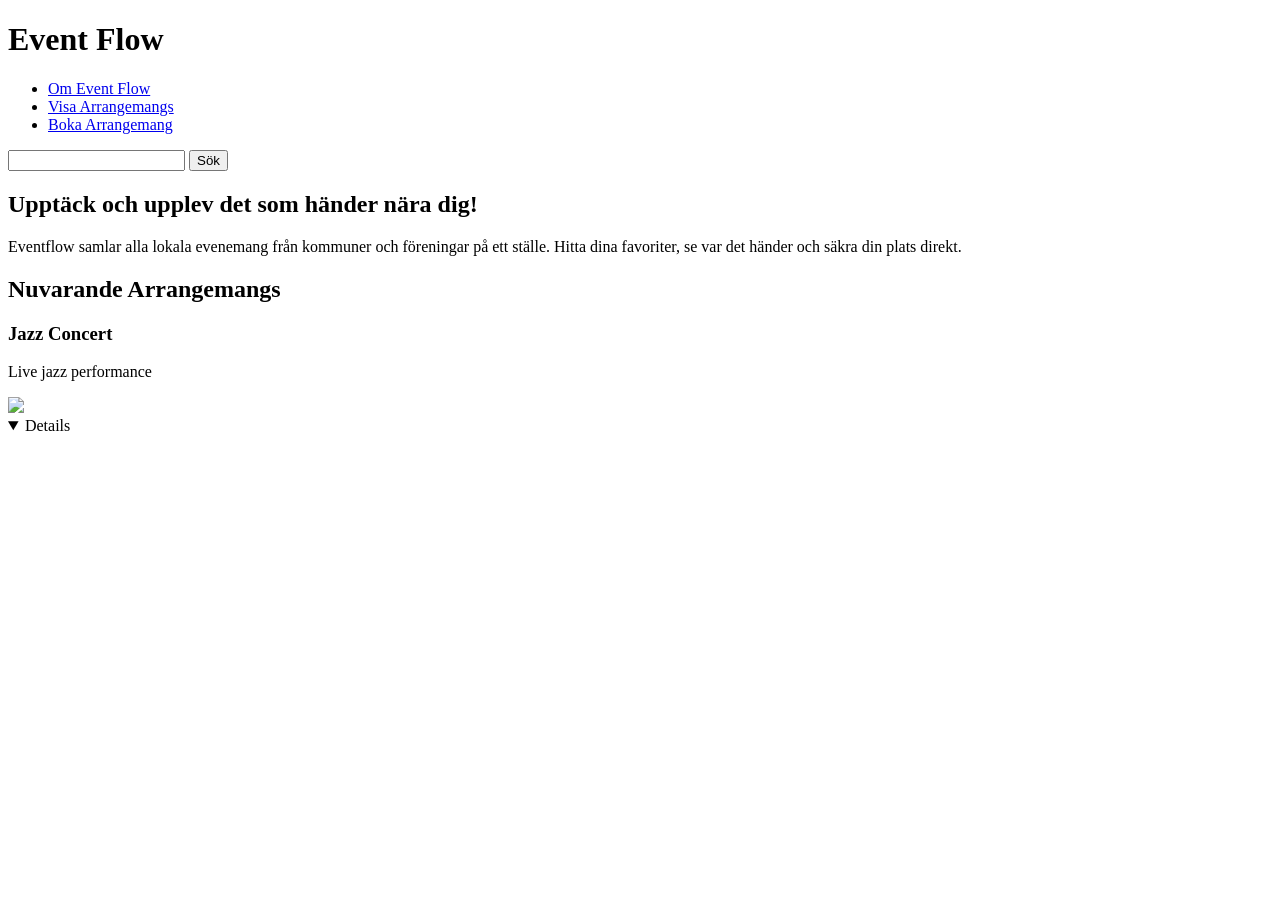
==== index.html @ dca888d9 "Jazz concert and booking button" ====
<!DOCTYPE html>
<html lang="en">
<head>
    <meta charset="UTF-8">
    <meta name="viewport" content="width=device-width, initial-scale=1.0">
    <title>EventFlow</title>
    <link rel="stylesheet" href="style.css">
</head>
   <script src="app.js" defer>
   </script>
<body>
    <header>
        <h1>Event Flow</h1>
        <nav class="nav-bar">
            <ul>
                <li><a href="#about">Om Event Flow</a></li>
                <li><a href="#events">Visa Arrangemangs</a></li>
                <li><a href="#booking">Boka Arrangemang</a></li>
            </ul>
            <form>
                <input type="search" name="" id="">
                <button type="submit">Sök</button>
            </form>
        </nav>
        
    </header>
    <main>
        <section id="about">
            <h2>Upptäck och upplev det som händer nära dig!</h2>
            <p>Eventflow samlar alla lokala evenemang från kommuner och föreningar på ett ställe. Hitta dina favoriter, se var det händer och säkra din plats direkt.</p>
        </section>
        <section id="events">
            <h2>Nuvarande Arrangemangs</h2>
            <div class="event-list">
                <article class="event-card">
                    <h3>Jazz Concert</h3>
                    <p>Live jazz performance</p>
                    <img src="./images/filip-mishevski-TP4VTvjxEmo-unsplash.jpg">
                <details open>
                    
                </article>

                    <dialog id="dialog">

                        <form method="dialog" class="close-form">
                            <button type="submit" class="close-button">✕</button>
                        </form>

                        <section class="event-header">

                            <img src="./images/filip-mishevski-TP4VTvjxEmo-unsplash.jpg"
                                alt="Jazz Concert">

                            <span class="tag">Music</span>

                            <h2>Jazz Concert</h2>

                            <p>Live jazz performance med Sundsvalls bästa musiker.</p>

                        </section>


                        <section class="info-grid">

                            <div class="info-box">
                                <span class="label">Datum</span>
                                <strong>12 oktober 2026</strong>
                            </div>

                            <div class="info-box">
                                <span class="label">Tid</span>
                                <strong>19:00</strong>
                            </div>

                            <div class="info-box">
                                <span class="label">Plats</span>
                                <strong>Kulturmagasinet, Sundsvall</strong>
                            </div>

                            <div class="info-box">
                                <span class="label">Pris</span>
                                <strong>250 kr</strong>
                            </div>
                            <div id="booking-button">
                            </div>

                        </section>


                        <section class="description">

                            <h3>Om eventet</h3>

                            <p>
                                En kväll av klassisk jazz med Sundsvalls bästa musiker.
                                Trio med piano, kontrabas och trummor.
                                Baren är öppen från 18:00. Åldersgräns 16 år.
                            </p>

                            <p><strong>Arrangör:</strong> Sundsvall Jazzklubb</p>

                        </section>


                        <section class="map">

                            <h3>Hitta hit</h3>

                            <iframe
                                src="https://www.google.com/maps?q=Kulturmagasinet+Sundsvall&output=embed"
                                width="100%"
                                height="250"
                                style="border:0;"
                                loading="lazy">
                            </iframe>

                        </section>

                    </dialog>
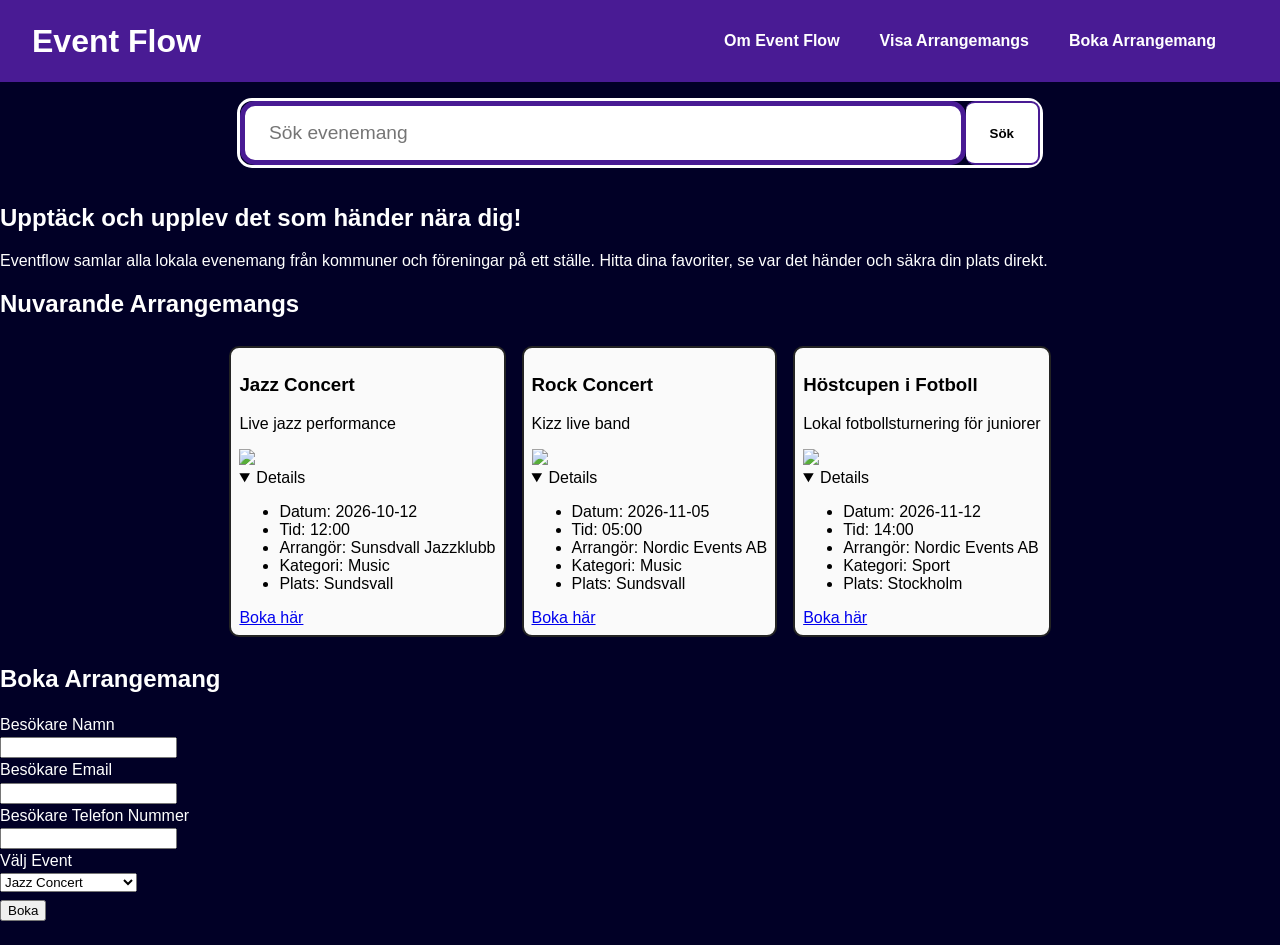
==== commit 7b927459: "Update html and js" ====
--- a/index.html
+++ b/index.html
@@ -5,25 +5,29 @@
     <meta name="viewport" content="width=device-width, initial-scale=1.0">
     <title>EventFlow</title>
     <link rel="stylesheet" href="style.css">
+    <script src="app.js" defer></script>
+    
 </head>
-   <script src="app.js" defer>
-   </script>
 <body>
-    <header>
-        <h1>Event Flow</h1>
-        <nav class="nav-bar">
-            <ul>
-                <li><a href="#about">Om Event Flow</a></li>
-                <li><a href="#events">Visa Arrangemangs</a></li>
-                <li><a href="#booking">Boka Arrangemang</a></li>
-            </ul>
-            <form>
-                <input type="search" name="" id="">
-                <button type="submit">Sök</button>
-            </form>
-        </nav>
-        
-    </header>
+<header class="header">
+    <h1>Event Flow</h1>
+    <nav class="nav-bar">
+        <ul>
+            <li><a href="#about">Om Event Flow</a></li>
+            <li><a href="#events">Visa Arrangemangs</a></li>
+            <li><a href="#booking">Boka Arrangemang</a></li>
+        </ul>
+    </nav>
+</header>
+
+<section class="search-section">
+    <form class="search-form">
+        <input type="search" id="searchinput" placeholder="Sök evenemang">
+        <ul id="suggestionList"></ul>
+        <button type="submit">Sök</button>
+    </form>
+</section>
+
     <main>
         <section id="about">
             <h2>Upptäck och upplev det som händer nära dig!</h2>
@@ -31,91 +35,40 @@
         </section>
         <section id="events">
             <h2>Nuvarande Arrangemangs</h2>
-            <div class="event-list">
-                <article class="event-card">
-                    <h3>Jazz Concert</h3>
-                    <p>Live jazz performance</p>
-                    <img src="./images/filip-mishevski-TP4VTvjxEmo-unsplash.jpg">
-                <details open>
-                    
-                </article>
+            <div class="event-list" id="eventList">
+            </div>
+        </section>
+        <section id="booking">
+            <h2>Boka Arrangemang</h2>
+            <form id="eventForm">
+                <div>
+                    <label for="bName">Besökare Namn</label>
+                    <input id="bName" name="Bname" type="text">
+                </div>
+                <div>
+                    <label for="bEmail">Besökare Email</label>
+                    <input id="bEmail" name="bEmail" type="email">
+                </div>
+                <div>
+                    <label for="bPhone">Besökare Telefon Nummer</label>
+                    <input type="tel" id="bPhone" name="bPhone" pattern="[0-9]{3}-[0-9]{3}-[0-9]{2}-[0-9]{2}">
+                </div>
+              
+                <div>
+                    <label for="bEvent">Välj Event</label>
+                    <select name="bEvent" id="bEvent">
+                        <option value="1">Jazz Concert</option>
+                        <option value="2">Rock Concert</option>
+                        <option value="3">Höstcupen i Fotboll</option>
+                    </select>
+                </div>
+                <button type="submit">Boka</button>
+            </form>
+            <p id="formFeedback" role="status" aria-live="polite"></p>
+        </section>
+    </main>
+    <footer>
 
-                    <dialog id="dialog">
-
-                        <form method="dialog" class="close-form">
-                            <button type="submit" class="close-button">✕</button>
-                        </form>
-
-                        <section class="event-header">
-
-                            <img src="./images/filip-mishevski-TP4VTvjxEmo-unsplash.jpg"
-                                alt="Jazz Concert">
-
-                            <span class="tag">Music</span>
-
-                            <h2>Jazz Concert</h2>
-
-                            <p>Live jazz performance med Sundsvalls bästa musiker.</p>
-
-                        </section>
-
-
-                        <section class="info-grid">
-
-                            <div class="info-box">
-                                <span class="label">Datum</span>
-                                <strong>12 oktober 2026</strong>
-                            </div>
-
-                            <div class="info-box">
-                                <span class="label">Tid</span>
-                                <strong>19:00</strong>
-                            </div>
-
-                            <div class="info-box">
-                                <span class="label">Plats</span>
-                                <strong>Kulturmagasinet, Sundsvall</strong>
-                            </div>
-
-                            <div class="info-box">
-                                <span class="label">Pris</span>
-                                <strong>250 kr</strong>
-                            </div>
-                            <div id="booking-button">
-                            </div>
-
-                        </section>
-
-
-                        <section class="description">
-
-                            <h3>Om eventet</h3>
-
-                            <p>
-                                En kväll av klassisk jazz med Sundsvalls bästa musiker.
-                                Trio med piano, kontrabas och trummor.
-                                Baren är öppen från 18:00. Åldersgräns 16 år.
-                            </p>
-
-                            <p><strong>Arrangör:</strong> Sundsvall Jazzklubb</p>
-
-                        </section>
-
-
-                        <section class="map">
-
-                            <h3>Hitta hit</h3>
-
-                            <iframe
-                                src="https://www.google.com/maps?q=Kulturmagasinet+Sundsvall&output=embed"
-                                width="100%"
-                                height="250"
-                                style="border:0;"
-                                loading="lazy">
-                            </iframe>
-
-                        </section>
-
-                    </dialog>
-                  
-              +    </footer>
+</body>
+</html>
--- a/style.css
+++ b/style.css
@@ -0,0 +1,146 @@
+.search-section {
+    display: flex;
+    justify-content: center;
+    padding:1rem;
+  
+}
+
+.search-form {
+    position: relative;
+    display: flex;
+    width: min(90%, 800px);
+    max-width: 800px;
+    border-radius: 15px;
+    border: solid;
+    
+}
+
+.search-form input {
+    flex: 1;
+    padding: 1rem 1.5rem;
+    font-size: 1.2rem;
+    border: 5px solid rgb(73, 27, 148);
+    border-radius: 15px;
+}
+
+.search-form button {
+    padding: 1rem 1.5rem;
+    border: 2px solid rgb(73, 27, 148);
+    border-left: none;
+    border-radius: 9px ;
+    background: white;
+    font-weight: bold;
+    cursor: pointer;
+}
+
+#suggestionList {
+    position: absolute;
+    top: 100%;
+    left: 0;
+    width: 100%;
+    background: white;
+    color: #000000;
+   
+    border-radius: 15px;
+    list-style: none;
+    padding: 0;
+    margin: 0;
+    z-index: 10;
+}
+
+#suggestionList li {
+    padding: 0.5rem 1.5rem;
+    cursor: pointer;
+}
+
+.header {
+    background-color: rgb(73, 27, 148);
+    display: flex;
+    align-items: center;
+    justify-content: space-between;
+    padding-left: 2rem;
+    padding-right: 2rem;
+}
+.header h1 {
+    color: white;
+}
+.nav-bar {
+    padding: 1rem;
+}
+.nav-bar ul li a {
+    color: white;
+    padding: 1rem;
+    font-weight: bold;
+}
+
+.header button {
+    background-color: white;
+    border: none;
+    padding: 0.5rem 1rem;
+    font-weight: bold;
+    cursor: pointer;
+}
+
+body {
+    font-family: Arial, Helvetica, sans-serif;
+    background-color: #010026;
+    color: #ffffff;
+    padding: 0;
+    margin: 0;
+
+}
+
+.event-list {
+    padding: .5rem;
+    display: flex;
+    flex-direction: column;
+    justify-content: center;;
+    gap: 1rem;
+}
+
+
+.event-card img {
+    width: 100%;
+}
+
+.event-card {
+    border: 2px solid #242424;
+    border-radius: 10px;
+    background-color: #FAFAFA;
+    color: #000;
+    padding: 0.5rem;
+    max-width: 20rem;
+    flex: 1;
+}
+
+.nav-bar ul {
+    list-style: none;
+    padding: 0;
+    display: flex;
+    gap: 0.5rem;
+    flex-direction: column;
+}
+
+.nav-bar ul li a {
+    text-decoration: none;
+}
+
+#booking form div label {
+    padding: 0.2rem 0;
+    display: block;
+}
+
+#booking form button {
+    margin: 0.5rem 0;
+}
+
+@media screen and (min-width: 800px) {
+    .event-list {
+        flex-direction: row;
+        flex-wrap: wrap;
+    }
+
+    .nav-bar ul {
+        flex-direction: row;
+    }
+}
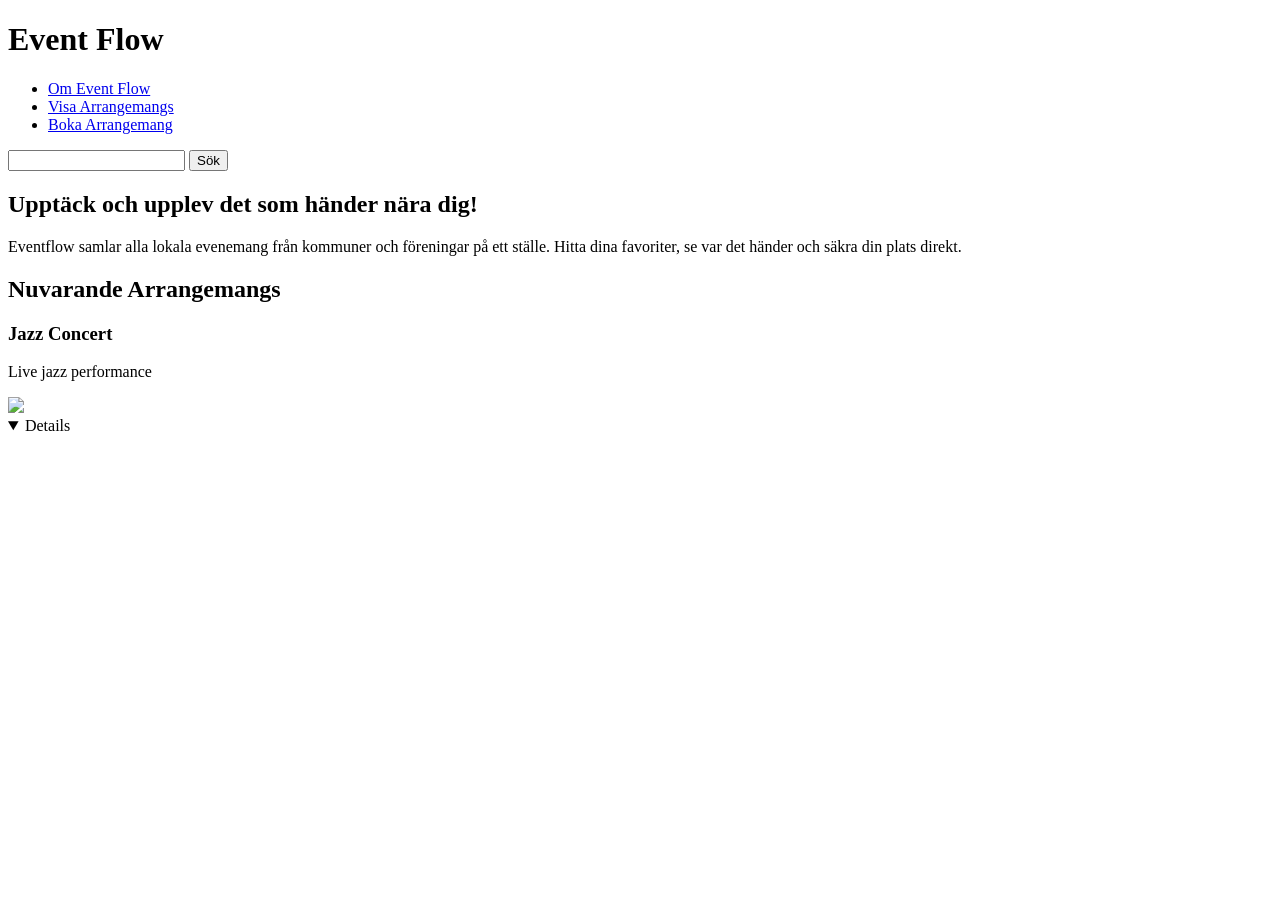
==== commit bf531dea: "Restore branch to dca888d Jazz concert and booking button" ====
--- a/index.html
+++ b/index.html
@@ -5,29 +5,25 @@
     <meta name="viewport" content="width=device-width, initial-scale=1.0">
     <title>EventFlow</title>
     <link rel="stylesheet" href="style.css">
-    <script src="app.js" defer></script>
-    
 </head>
+   <script src="app.js" defer>
+   </script>
 <body>
-<header class="header">
-    <h1>Event Flow</h1>
-    <nav class="nav-bar">
-        <ul>
-            <li><a href="#about">Om Event Flow</a></li>
-            <li><a href="#events">Visa Arrangemangs</a></li>
-            <li><a href="#booking">Boka Arrangemang</a></li>
-        </ul>
-    </nav>
-</header>
-
-<section class="search-section">
-    <form class="search-form">
-        <input type="search" id="searchinput" placeholder="Sök evenemang">
-        <ul id="suggestionList"></ul>
-        <button type="submit">Sök</button>
-    </form>
-</section>
-
+    <header>
+        <h1>Event Flow</h1>
+        <nav class="nav-bar">
+            <ul>
+                <li><a href="#about">Om Event Flow</a></li>
+                <li><a href="#events">Visa Arrangemangs</a></li>
+                <li><a href="#booking">Boka Arrangemang</a></li>
+            </ul>
+            <form>
+                <input type="search" name="" id="">
+                <button type="submit">Sök</button>
+            </form>
+        </nav>
+        
+    </header>
     <main>
         <section id="about">
             <h2>Upptäck och upplev det som händer nära dig!</h2>
@@ -35,40 +31,91 @@
         </section>
         <section id="events">
             <h2>Nuvarande Arrangemangs</h2>
-            <div class="event-list" id="eventList">
-            </div>
-        </section>
-        <section id="booking">
-            <h2>Boka Arrangemang</h2>
-            <form id="eventForm">
-                <div>
-                    <label for="bName">Besökare Namn</label>
-                    <input id="bName" name="Bname" type="text">
-                </div>
-                <div>
-                    <label for="bEmail">Besökare Email</label>
-                    <input id="bEmail" name="bEmail" type="email">
-                </div>
-                <div>
-                    <label for="bPhone">Besökare Telefon Nummer</label>
-                    <input type="tel" id="bPhone" name="bPhone" pattern="[0-9]{3}-[0-9]{3}-[0-9]{2}-[0-9]{2}">
-                </div>
-              
-                <div>
-                    <label for="bEvent">Välj Event</label>
-                    <select name="bEvent" id="bEvent">
-                        <option value="1">Jazz Concert</option>
-                        <option value="2">Rock Concert</option>
-                        <option value="3">Höstcupen i Fotboll</option>
-                    </select>
-                </div>
-                <button type="submit">Boka</button>
-            </form>
-            <p id="formFeedback" role="status" aria-live="polite"></p>
-        </section>
-    </main>
-    <footer>
+            <div class="event-list">
+                <article class="event-card">
+                    <h3>Jazz Concert</h3>
+                    <p>Live jazz performance</p>
+                    <img src="./images/filip-mishevski-TP4VTvjxEmo-unsplash.jpg">
+                <details open>
+                    
+                </article>
 
-    </footer>
-</body>
-</html>+                    <dialog id="dialog">
+
+                        <form method="dialog" class="close-form">
+                            <button type="submit" class="close-button">✕</button>
+                        </form>
+
+                        <section class="event-header">
+
+                            <img src="./images/filip-mishevski-TP4VTvjxEmo-unsplash.jpg"
+                                alt="Jazz Concert">
+
+                            <span class="tag">Music</span>
+
+                            <h2>Jazz Concert</h2>
+
+                            <p>Live jazz performance med Sundsvalls bästa musiker.</p>
+
+                        </section>
+
+
+                        <section class="info-grid">
+
+                            <div class="info-box">
+                                <span class="label">Datum</span>
+                                <strong>12 oktober 2026</strong>
+                            </div>
+
+                            <div class="info-box">
+                                <span class="label">Tid</span>
+                                <strong>19:00</strong>
+                            </div>
+
+                            <div class="info-box">
+                                <span class="label">Plats</span>
+                                <strong>Kulturmagasinet, Sundsvall</strong>
+                            </div>
+
+                            <div class="info-box">
+                                <span class="label">Pris</span>
+                                <strong>250 kr</strong>
+                            </div>
+                            <div id="booking-button">
+                            </div>
+
+                        </section>
+
+
+                        <section class="description">
+
+                            <h3>Om eventet</h3>
+
+                            <p>
+                                En kväll av klassisk jazz med Sundsvalls bästa musiker.
+                                Trio med piano, kontrabas och trummor.
+                                Baren är öppen från 18:00. Åldersgräns 16 år.
+                            </p>
+
+                            <p><strong>Arrangör:</strong> Sundsvall Jazzklubb</p>
+
+                        </section>
+
+
+                        <section class="map">
+
+                            <h3>Hitta hit</h3>
+
+                            <iframe
+                                src="https://www.google.com/maps?q=Kulturmagasinet+Sundsvall&output=embed"
+                                width="100%"
+                                height="250"
+                                style="border:0;"
+                                loading="lazy">
+                            </iframe>
+
+                        </section>
+
+                    </dialog>
+                  
+              
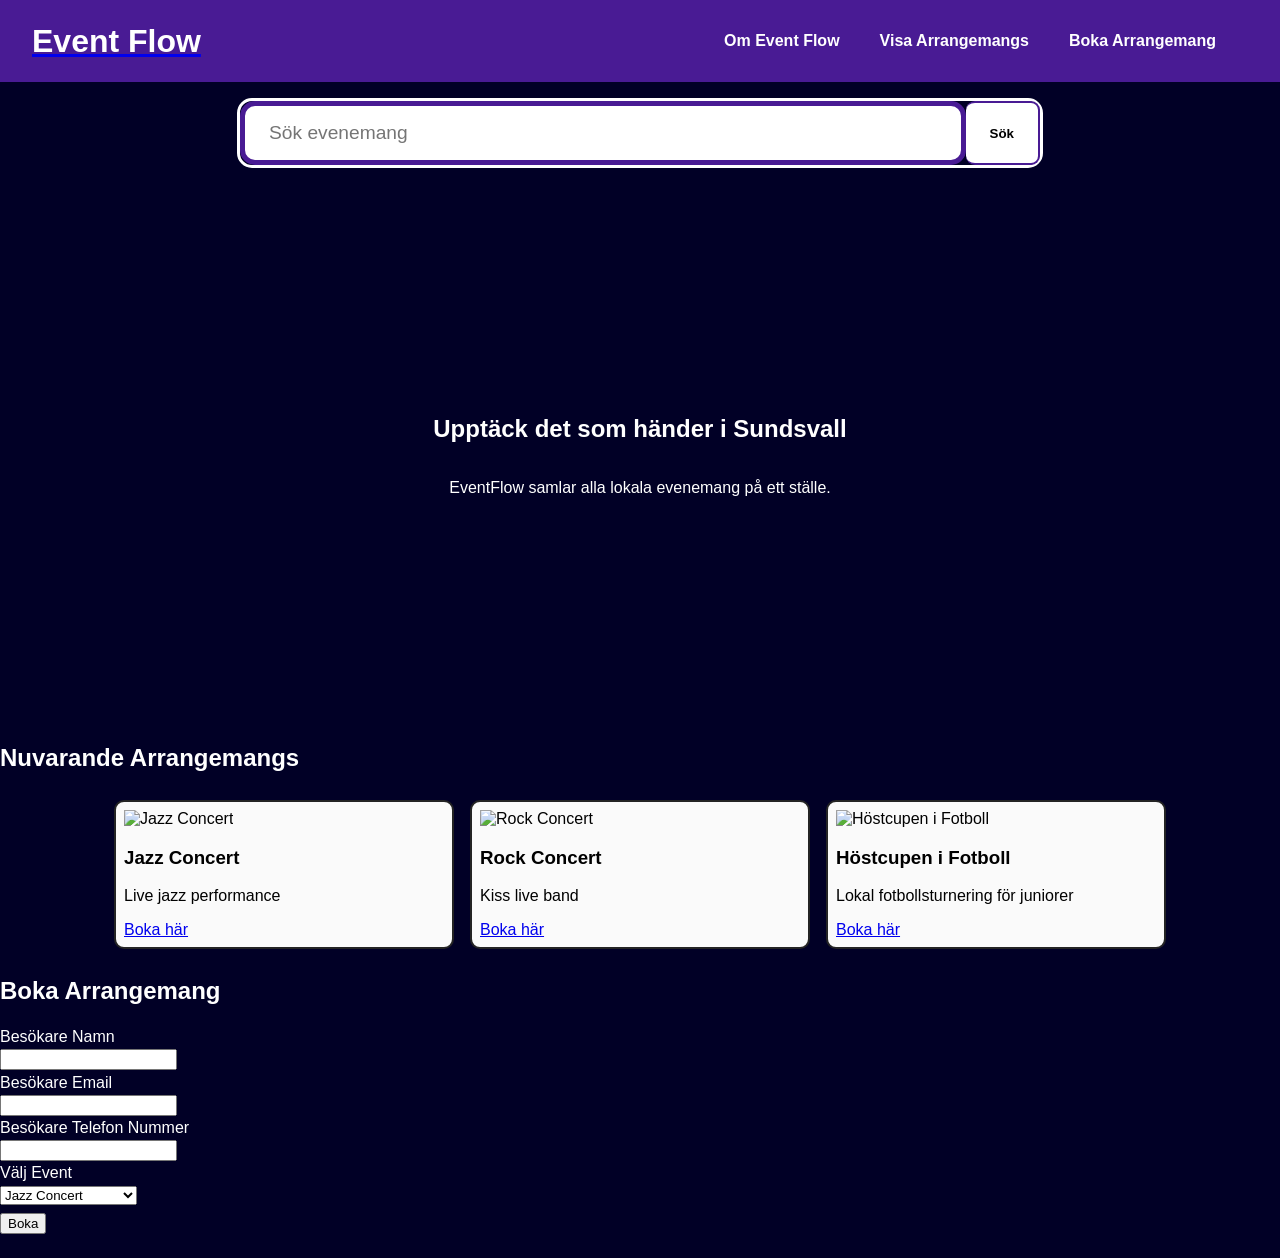
==== commit f70eddd1: "Add hero, About page, and merged app.js" ====
--- a/index.html
+++ b/index.html
@@ -5,117 +5,89 @@
     <meta name="viewport" content="width=device-width, initial-scale=1.0">
     <title>EventFlow</title>
     <link rel="stylesheet" href="style.css">
+    <script src="app.js" defer></script>
 </head>
-   <script src="app.js" defer>
-   </script>
 <body>
-    <header>
-        <h1>Event Flow</h1>
-        <nav class="nav-bar">
-            <ul>
-                <li><a href="#about">Om Event Flow</a></li>
-                <li><a href="#events">Visa Arrangemangs</a></li>
-                <li><a href="#booking">Boka Arrangemang</a></li>
-            </ul>
-            <form>
-                <input type="search" name="" id="">
-                <button type="submit">Sök</button>
-            </form>
-        </nav>
-        
-    </header>
-    <main>
-        <section id="about">
-            <h2>Upptäck och upplev det som händer nära dig!</h2>
-            <p>Eventflow samlar alla lokala evenemang från kommuner och föreningar på ett ställe. Hitta dina favoriter, se var det händer och säkra din plats direkt.</p>
-        </section>
-        <section id="events">
-            <h2>Nuvarande Arrangemangs</h2>
-            <div class="event-list">
-                <article class="event-card">
-                    <h3>Jazz Concert</h3>
-                    <p>Live jazz performance</p>
-                    <img src="./images/filip-mishevski-TP4VTvjxEmo-unsplash.jpg">
-                <details open>
-                    
-                </article>
 
-                    <dialog id="dialog">
+<header class="header">
+    <a href="index.html"> <h1>Event Flow</h1> </a>
+    <nav class="nav-bar">
+        <ul>
+            <li><a href="about.html">Om Event Flow</a></li>
+            <li><a href="#events">Visa Arrangemangs</a></li>
+            <li><a href="#booking">Boka Arrangemang</a></li>
+        </ul>
+    </nav>
+</header>
 
-                        <form method="dialog" class="close-form">
-                            <button type="submit" class="close-button">✕</button>
-                        </form>
+<section class="search-section">
+    <form class="search-form">
+        <input type="search" id="searchinput" placeholder="Sök evenemang">
+        <ul id="suggestionList"></ul>
+        <button type="submit">Sök</button>
+    </form>
+</section>
 
-                        <section class="event-header">
+<main>
 
-                            <img src="./images/filip-mishevski-TP4VTvjxEmo-unsplash.jpg"
-                                alt="Jazz Concert">
+    <section class="hero">
+        <h2>Upptäck det som händer i Sundsvall</h2>
+        <p>EventFlow samlar alla lokala evenemang på ett ställe.</p>
+    </section>
 
-                            <span class="tag">Music</span>
+    <section id="events">
+        <h2>Nuvarande Arrangemangs</h2>
+        <div class="event-list" id="eventList"></div>
+    </section>
 
-                            <h2>Jazz Concert</h2>
+    <section id="booking">
+        <h2>Boka Arrangemang</h2>
+        <form id="eventForm">
+            <div>
+                <label for="bName">Besökare Namn</label>
+                <input id="bName" name="bName" type="text">
+            </div>
+            <div>
+                <label for="bEmail">Besökare Email</label>
+                <input id="bEmail" name="bEmail" type="email">
+            </div>
+            <div>
+                <label for="bPhone">Besökare Telefon Nummer</label>
+                <input type="tel" id="bPhone" name="bPhone" pattern="[0-9]{3}-[0-9]{3}-[0-9]{2}-[0-9]{2}">
+            </div>
+            <div>
+                <label for="bEvent">Välj Event</label>
+                <select name="bEvent" id="bEvent">
+                    <option value="1">Jazz Concert</option>
+                    <option value="2">Rock Concert</option>
+                    <option value="3">Höstcupen i Fotboll</option>
+                </select>
+            </div>
+            <button type="submit">Boka</button>
+        </form>
+        <p id="formFeedback" role="status" aria-live="polite"></p>
+    </section>
+</main>
 
-                            <p>Live jazz performance med Sundsvalls bästa musiker.</p>
+<dialog id="eventDialog">
+    <div class="dialog-content">
+        <button id="closeDialog" aria-label="close popup">x</button>
+        <img id="dialogImg" src="" alt="">
+        <h2 id="dialogTitle"></h2>
+        <p id="dialogDesc"></p>
 
-                        </section>
+        <div class="event-information">
+            <p><strong>Datum:</strong> <span id="dialogDate"></span></p>
+            <p><strong>Tid:</strong> <span id="dialogTime"></span></p>
+            <p><strong>Arrangör:</strong> <span id="dialogOrganizer"></span></p>
+            <p><strong>Kategori:</strong> <span id="dialogCategory"></span></p>
+            <p><strong>Plats:</strong> <span id="dialogLocation"></span></p>
+        </div>
+    </div>
+</dialog>
 
+<footer>
+</footer>
 
-                        <section class="info-grid">
-
-                            <div class="info-box">
-                                <span class="label">Datum</span>
-                                <strong>12 oktober 2026</strong>
-                            </div>
-
-                            <div class="info-box">
-                                <span class="label">Tid</span>
-                                <strong>19:00</strong>
-                            </div>
-
-                            <div class="info-box">
-                                <span class="label">Plats</span>
-                                <strong>Kulturmagasinet, Sundsvall</strong>
-                            </div>
-
-                            <div class="info-box">
-                                <span class="label">Pris</span>
-                                <strong>250 kr</strong>
-                            </div>
-                            <div id="booking-button">
-                            </div>
-
-                        </section>
-
-
-                        <section class="description">
-
-                            <h3>Om eventet</h3>
-
-                            <p>
-                                En kväll av klassisk jazz med Sundsvalls bästa musiker.
-                                Trio med piano, kontrabas och trummor.
-                                Baren är öppen från 18:00. Åldersgräns 16 år.
-                            </p>
-
-                            <p><strong>Arrangör:</strong> Sundsvall Jazzklubb</p>
-
-                        </section>
-
-
-                        <section class="map">
-
-                            <h3>Hitta hit</h3>
-
-                            <iframe
-                                src="https://www.google.com/maps?q=Kulturmagasinet+Sundsvall&output=embed"
-                                width="100%"
-                                height="250"
-                                style="border:0;"
-                                loading="lazy">
-                            </iframe>
-
-                        </section>
-
-                    </dialog>
-                  
-              +</body>
+</html>
--- a/style.css
+++ b/style.css
@@ -0,0 +1,223 @@
+.search-section {
+    display: flex;
+    justify-content: center;
+    padding:1rem;
+  
+}
+
+.search-form {
+    position: relative;
+    display: flex;
+    width: min(90%, 800px);
+    max-width: 800px;
+    border-radius: 15px;
+    border: solid;
+    
+}
+
+.search-form input {
+    flex: 1;
+    padding: 1rem 1.5rem;
+    font-size: 1.2rem;
+    border: 5px solid rgb(73, 27, 148);
+    border-radius: 15px;
+}
+
+.search-form button {
+    padding: 1rem 1.5rem;
+    border: 2px solid rgb(73, 27, 148);
+    border-left: none;
+    border-radius: 9px ;
+    background: white;
+    font-weight: bold;
+    cursor: pointer;
+}
+
+#suggestionList {
+    position: absolute;
+    top: 100%;
+    left: 0;
+    width: 100%;
+    background: white;
+    color: #000000;
+   
+    border-radius: 15px;
+    list-style: none;
+    padding: 0;
+    margin: 0;
+    z-index: 10;
+}
+
+#suggestionList li {
+    padding: 0.5rem 1.5rem;
+    cursor: pointer;
+}
+
+.header {
+    background-color: rgb(73, 27, 148);
+    display: flex;
+    align-items: center;
+    justify-content: space-between;
+    padding-left: 2rem;
+    padding-right: 2rem;
+}
+.header h1 {
+    color: white;
+}
+.nav-bar {
+    padding: 1rem;
+}
+.nav-bar ul li a {
+    color: white;
+    padding: 1rem;
+    font-weight: bold;
+}
+
+.header button {
+    background-color: white;
+    border: none;
+    padding: 0.5rem 1rem;
+    font-weight: bold;
+    cursor: pointer;
+}
+
+body {
+    font-family: Arial, Helvetica, sans-serif;
+    background-color: #010026;
+    color: #ffffff;
+    padding: 0;
+    margin: 0;
+
+}
+
+.event-list {
+    padding: .5rem;
+    display: flex;
+    flex-direction: column;
+    justify-content: center;;
+    gap: 1rem;
+}
+
+
+.event-card img {
+    width: 100%;
+}
+
+.event-card {
+    border: 2px solid #242424;
+    border-radius: 10px;
+    background-color: #FAFAFA;
+    color: #000;
+    padding: 0.5rem;
+    max-width: 20rem;
+    flex: 1;
+    
+}
+#eventDialog{
+    border: 2px solid orange;
+    border-radius: 12px;
+    padding: 1.5rem;
+    width: min(90%, 800px);
+    max-width: 500px;
+    border-radius: 15px;
+}
+.dialog-content{
+    border: #ca1919;
+    background-color: #ffffff;
+    border-radius: 12px;
+}
+
+.nav-bar ul {
+    list-style: none;
+    padding: 0;
+    display: flex;
+    gap: 0.5rem;
+    flex-direction: column;
+}
+
+.nav-bar ul li a {
+    text-decoration: none;
+}
+
+#booking form div label {
+    padding: 0.2rem 0;
+    display: block;
+}
+
+#booking form button {
+    margin: 0.5rem 0;
+}
+
+@media screen and (min-width: 800px) {
+    .event-list {
+        flex-direction: row;
+        flex-wrap: wrap;
+    }
+
+    .nav-bar ul {
+        flex-direction: row;
+    }
+}
+#sundsvall {
+    max-width: 100%;
+    height: auto;
+}
+
+.hero {
+    background-image: url("image/sundsvall1.jpg");
+    display: flex;
+    background-size: cover;
+    background-position: center;
+    height: 60vh;
+    display: flex;
+    flex-direction: column;
+    justify-content: center;
+    align-items: center;
+    text-align: center;
+    color: white;
+}
+.organizer-row{
+    display:flex;
+    gap: 1rem;
+    justify-content:centent;
+}
+.organizer-card {
+    border: 2px solid #c82727;
+    background-color: #FAFAFA;
+    align-items: center;
+    display: grid;
+    color: #000;
+    border-radius: 12px;
+    padding: 1rem;
+    width: 200px;
+    text-align: center;
+}
+.feature {
+    border: 2px solid orange;
+    border-radius: 12px;
+    padding: 1rem;
+    background-color: #fffcfc;  
+    text-align: center;
+    color: #000;
+    
+}
+.feature {
+    border: 2px solid rgb(167, 27, 210);
+    border-radius: 12px;
+    padding: 1rem;
+    width: min(90% 800px);
+    
+}
+
+.feature-image {
+    display: flex;
+    align-items: center;
+    gap: 1rem;
+}
+
+.feature-image img {
+    border-radius: 12px;
+    width: min(90%, 800px);
+    max-width: 500px;
+    border-radius: 15px;
+}
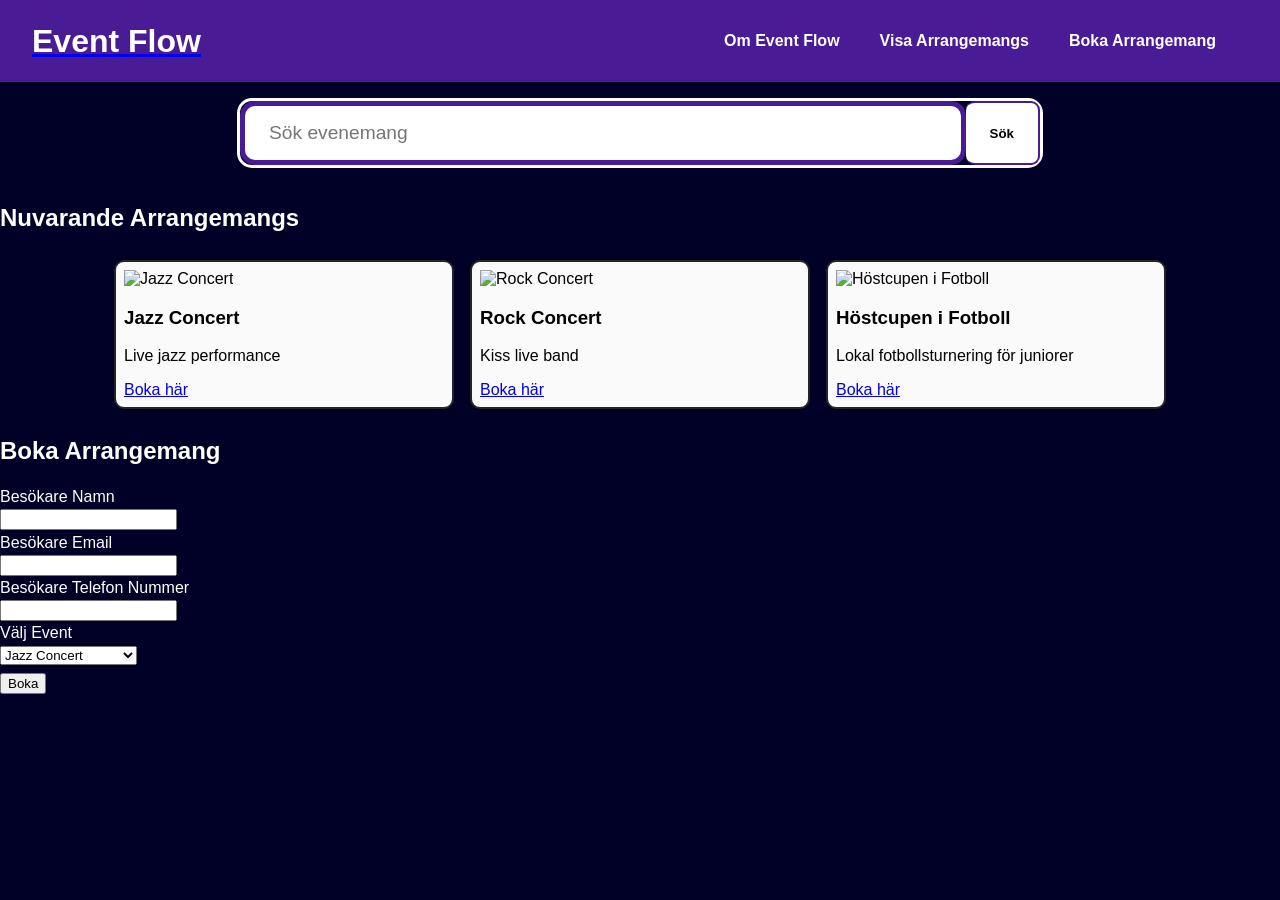
==== commit defd03e7: "add about page" ====
--- a/index.html
+++ b/index.html
@@ -10,14 +10,14 @@
 <body>
 
 <header class="header">
-    <a href="index.html"> <h1>Event Flow</h1> </a>
-    <nav class="nav-bar">
+    <a href="index.html"> <h1>Event Flow</h1> </a>    <nav class="nav-bar">
         <ul>
-            <li><a href="about.html">Om Event Flow</a></li>
+            <li><a href="about.html">Om Event Flow</a></li> 
             <li><a href="#events">Visa Arrangemangs</a></li>
             <li><a href="#booking">Boka Arrangemang</a></li>
         </ul>
     </nav>
+
 </header>
 
 <section class="search-section">
@@ -29,11 +29,7 @@
 </section>
 
 <main>
-
-    <section class="hero">
-        <h2>Upptäck det som händer i Sundsvall</h2>
-        <p>EventFlow samlar alla lokala evenemang på ett ställe.</p>
-    </section>
+    
 
     <section id="events">
         <h2>Nuvarande Arrangemangs</h2>
--- a/style.css
+++ b/style.css
@@ -164,7 +164,7 @@
 }
 
 .hero {
-    background-image: url("image/sundsvall1.jpg");
+    background-image: url("images/sundsvall1.jpg");
     display: flex;
     background-size: cover;
     background-position: center;
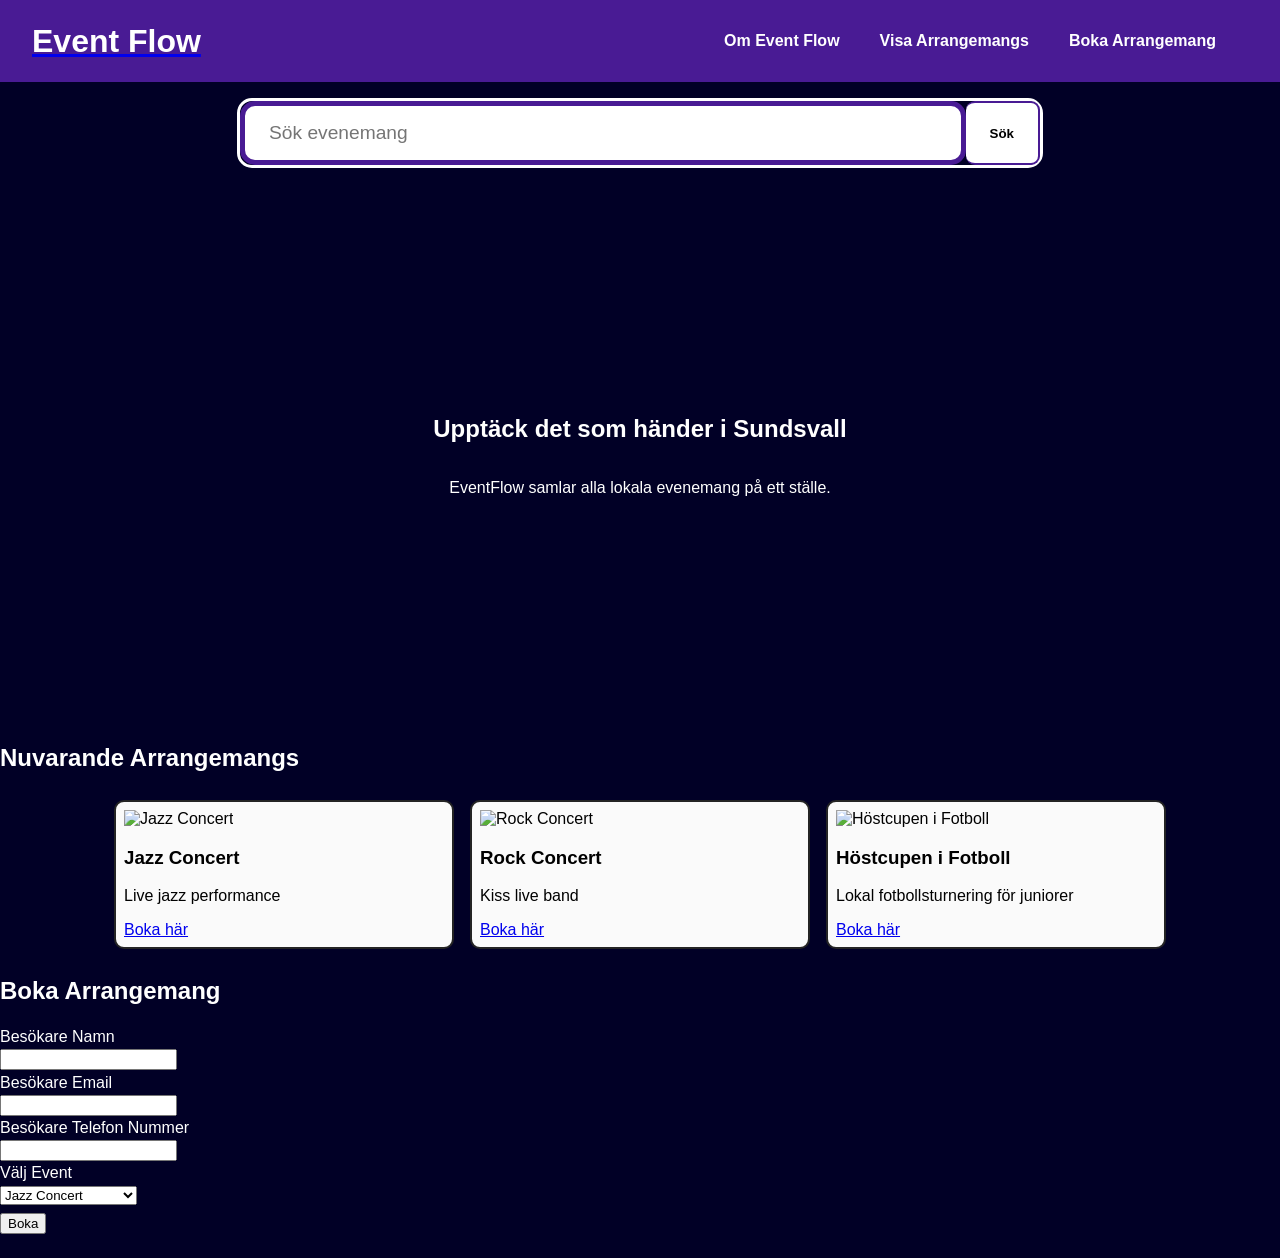
==== commit 752d0009: "Merge branch 'main' into feature/about-page-hero" ====
--- a/index.html
+++ b/index.html
@@ -10,14 +10,14 @@
 <body>
 
 <header class="header">
-    <a href="index.html"> <h1>Event Flow</h1> </a>    <nav class="nav-bar">
+    <a href="index.html"> <h1>Event Flow</h1> </a>
+    <nav class="nav-bar">
         <ul>
-            <li><a href="about.html">Om Event Flow</a></li> 
+            <li><a href="about.html">Om Event Flow</a></li>
             <li><a href="#events">Visa Arrangemangs</a></li>
             <li><a href="#booking">Boka Arrangemang</a></li>
         </ul>
     </nav>
-
 </header>
 
 <section class="search-section">
@@ -29,7 +29,11 @@
 </section>
 
 <main>
-    
+
+    <section class="hero">
+        <h2>Upptäck det som händer i Sundsvall</h2>
+        <p>EventFlow samlar alla lokala evenemang på ett ställe.</p>
+    </section>
 
     <section id="events">
         <h2>Nuvarande Arrangemangs</h2>
